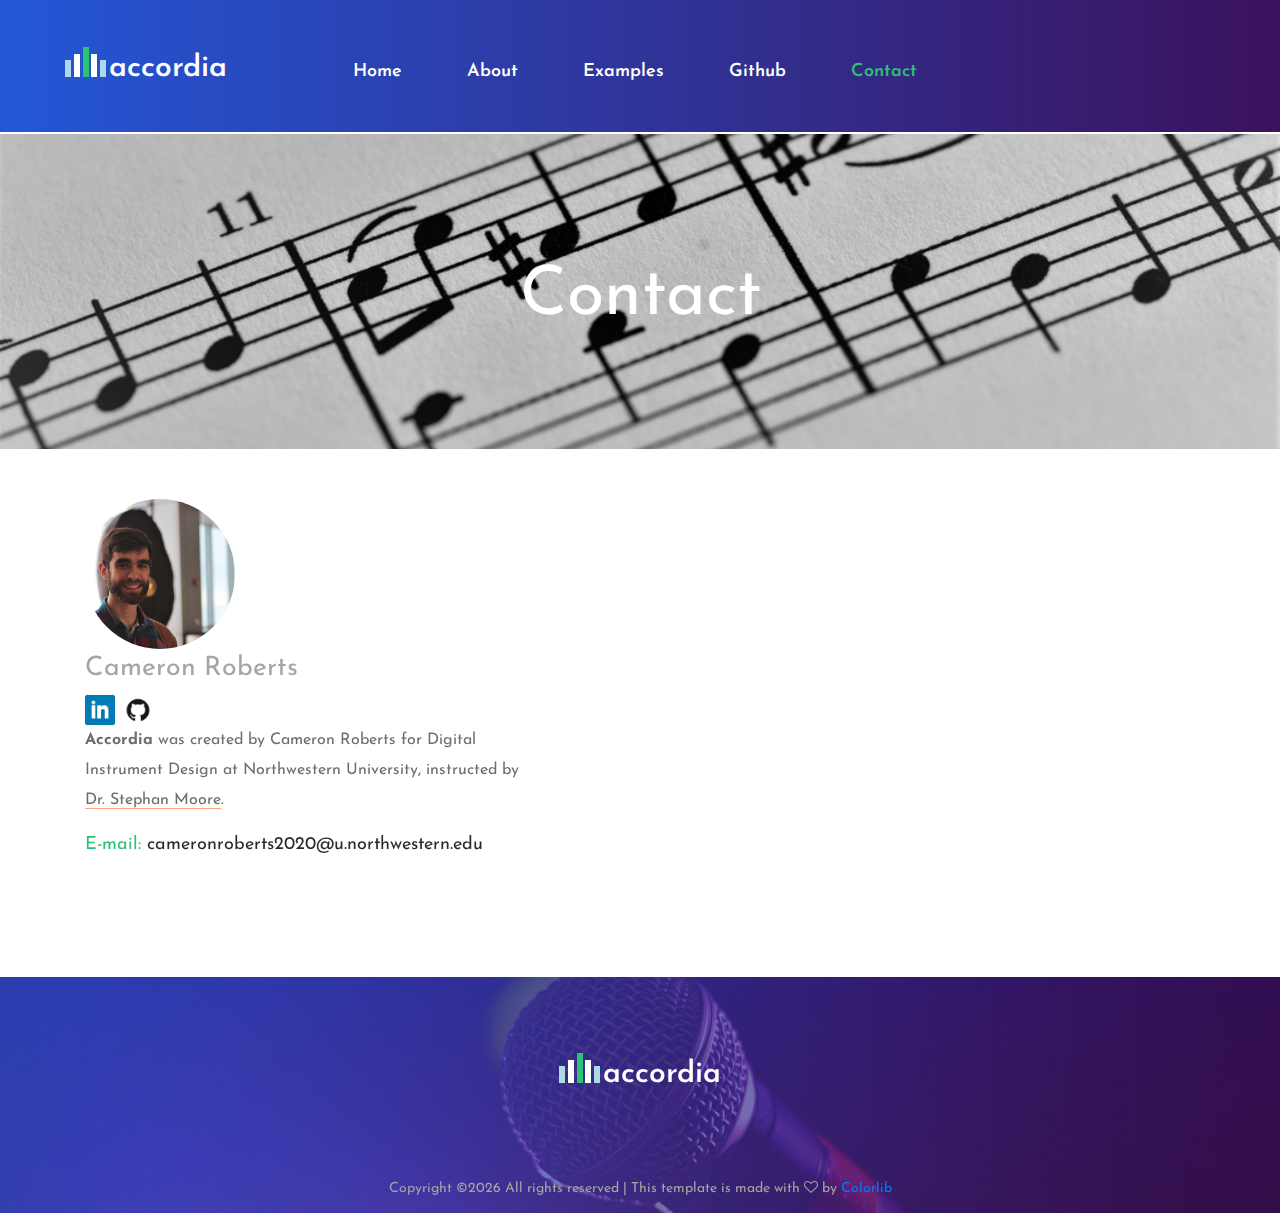
==== docs/contact.html @ 196a4d85 "Docs" ====
<!DOCTYPE html>
<html lang="en">
<head>
<title>Contact</title>
<meta charset="utf-8">
<meta http-equiv="X-UA-Compatible" content="IE=edge">
<meta name="description" content="Music template project">
<meta name="viewport" content="width=device-width, initial-scale=1">
<link rel="stylesheet" type="text/css" href="styles/bootstrap-4.1.2/bootstrap.min.css">
<link href="plugins/font-awesome-4.7.0/css/font-awesome.min.css" rel="stylesheet" type="text/css">
<link rel="stylesheet" type="text/css" href="styles/contact.css">
<link rel="stylesheet" type="text/css" href="styles/contact_responsive.css">
</head>
<body>

<div class="super_container">
	
	<!-- Header -->
	<header class="header">
		<div class="container">
			<div class="row">
				<div class="col">
					<div class="header_content d-flex flex-row align-items-center justify-content-center">
	
						<!-- Logo -->
						<div class="logo">
							<a href="#" class="d-flex flex-row align-items-end justify-content-start">
								<span class="logo_bars d-flex flex-row align-items-end justify-content-between"><span></span><span></span><span></span><span></span><span></span></span>
								<span class="logo_text">accordia</span>
							</a>
						</div>
	
						<!-- Main Navigation -->
						<nav class="main_nav">
							<ul class="d-flex flex-row align-items-center justify-content-start">
								<li><a href="index.html">Home</a></li>
								<li><a href="about.html">About</a></li>
								<li><a href="implementation.html">Examples</a></li>
								<li><a href="https://github.com/c-roberts/accordia">Github</a></li>
								<li><a style="color: #2ac275;" href="contact.html">Contact</a></li>
							</ul>
						</nav>

					<!-- User area -->
					<div class="log_reg d-flex flex-row align-items-center justify-content-start">


							<!-- Hamburger -->
							<div class="hamburger d-flex flex-column align-items-end justify-content-between"><div></div><div></div><div></div></div>
						</div>
	
					</div>
				</div>
			</div>
		</div>
	</header>





	<!-- Home -->

	<div class="home">
		<div class="parallax_background parallax-window" data-parallax="scroll" data-image-src="images/background2.jpg" data-speed="0.8"></div>
		<div class="home_container">
			<div class="container">
				<div class="row">
					<div class="col">
						<div class="home_content text-center">
							<div class="home_title">Contact</div>
						</div>
					</div>
				</div>
			</div>
		</div>
	</div>

	<!-- Contact -->

	<div class="contact">
		<div class="container">
				
				<!-- Contact Content -->
				<div style="width:20%; ">
					<div id="team" >
						<img  id="team_img" src="images/cameron_headshot.jpg" alt="" width="150" height="150">
						Cameron Roberts
						<div id="social"><a href="https://www.linkedin.com/in/cameron-roberts-1b112a160/"><img  src="images/linkedin.png" alt="" width="30" height="30">
						</a><a href="https://github.com/c-roberts"><img  src="images/github.png" alt="" width="30" height="30"></a></div>

					</div>
				</div>


					<div class="contact_content" style="">
						<div style="width:40%;" >
							<p><b>Accordia</b> was created by Cameron Roberts for Digital Instrument Design at Northwestern University, 
								instructed by <a href=""> Dr. Stephan Moore</a>.</p>
							</div>
						<div class="contact_list">
							<ul>
								<li><span>E-mail:</span> cameronroberts2020@u.northwestern.edu</li>
							</ul>
						</div>
					</div>
				


		</div>
	</div>


	<!-- Footer -->

	<footer class="footer">
		<div class="background_image" style="background-image:url(images/footer.jpg)"></div>
		<div class="footer_content">
			<div class="container">
				<div class="row">
					<div class="col text-center">

						<!-- Logo -->
						<div class="logo">
							<a href="#" class="d-flex flex-row align-items-end justify-content-start">
								<span class="logo_bars d-flex flex-row align-items-end justify-content-between"><span></span><span></span><span></span><span></span><span></span></span>
								<span class="logo_text">accordia</span>
							</a>
						</div>

						<!-- Footer Social -->

					</div>
				</div>
			</div>
		</div>
		<div class="footer_bar">
			<div class="container">
				<div class="row">
					<div class="col">
						<div class="copyright text-center"><!-- Link back to Colorlib can't be removed. Template is licensed under CC BY 3.0. -->
Copyright &copy;<script>document.write(new Date().getFullYear());</script> All rights reserved | This template is made with <i class="fa fa-heart-o" aria-hidden="true"></i> by <a href="https://colorlib.com" target="_blank">Colorlib</a>
<!-- Link back to Colorlib can't be removed. Template is licensed under CC BY 3.0. --></div>
					</div>
				</div>
			</div>
		</div>
			
	</footer>


</div>

<script src="js/jquery-3.3.1.min.js"></script>
<script src="styles/bootstrap-4.1.2/popper.js"></script>
<script src="styles/bootstrap-4.1.2/bootstrap.min.js"></script>
<script src="plugins/greensock/TweenMax.min.js"></script>
<script src="plugins/greensock/TimelineMax.min.js"></script>
<script src="plugins/scrollmagic/ScrollMagic.min.js"></script>
<script src="plugins/greensock/animation.gsap.min.js"></script>
<script src="plugins/greensock/ScrollToPlugin.min.js"></script>
<script src="plugins/jPlayer/jquery.jplayer.min.js"></script>
<script src="plugins/easing/easing.js"></script>
<script src="plugins/progressbar/progressbar.min.js"></script>
<script src="plugins/parallax-js-master/parallax.min.js"></script>
<script src="plugins/scrollTo/jquery.scrollTo.min.js"></script>
<script src="js/contact.js"></script>
</body>
</html>
---- docs/styles/contact.css ----
@charset "utf-8";
/* CSS Document */

/******************************

[Table of Contents]

1. Fonts
2. Body and some general stuff
3. Header
4. Menu
5. Home
6. Contact
7. Contact Map
8. Newsletter
9. Footer


******************************/

/***********
1. Fonts
***********/

@import url('https://fonts.googleapis.com/css?family=Josefin+Sans:300,400,600,700');

/*********************************
2. Body and some general stuff
*********************************/

*
{
	margin: 0;
	padding: 0;
	-webkit-font-smoothing: antialiased;
	-webkit-text-shadow: rgba(0,0,0,.01) 0 0 1px;
	text-shadow: rgba(0,0,0,.01) 0 0 1px;
}
body
{
	font-family: 'Josefin Sans', sans-serif;
	font-size: 14px;
	font-weight: 400;
	background: #FFFFFF;
	color: #a5a5a5;
}
div
{
	display: block;
	position: relative;
	-webkit-box-sizing: border-box;
    -moz-box-sizing: border-box;
    box-sizing: border-box;
}
ul
{
	list-style: none;
	margin-bottom: 0px;
}
p
{
	font-family: 'Josefin Sans', sans-serif;
	font-size: 16px;
	line-height: 1.875;
	font-weight: 400;
	color: #6d6d6d;
	-webkit-font-smoothing: antialiased;
	-webkit-text-shadow: rgba(0,0,0,.01) 0 0 1px;
	text-shadow: rgba(0,0,0,.01) 0 0 1px;
}
p a
{
	display: inline;
	position: relative;
	color: inherit;
	border-bottom: solid 1px #ffa07f;
	-webkit-transition: all 200ms ease;
	-moz-transition: all 200ms ease;
	-ms-transition: all 200ms ease;
	-o-transition: all 200ms ease;
	transition: all 200ms ease;
}
p:last-of-type
{
	margin-bottom: 0;
}
a
{
	-webkit-transition: all 200ms ease;
	-moz-transition: all 200ms ease;
	-ms-transition: all 200ms ease;
	-o-transition: all 200ms ease;
	transition: all 200ms ease;
}
a, a:hover, a:visited, a:active, a:link
{
	text-decoration: none;
	-webkit-font-smoothing: antialiased;
	-webkit-text-shadow: rgba(0,0,0,.01) 0 0 1px;
	text-shadow: rgba(0,0,0,.01) 0 0 1px;
}
p a:active
{
	position: relative;
	color: #FF6347;
}
p a:hover
{
	color: #FFFFFF;
	background: #ffa07f;
}
p a:hover::after
{
	opacity: 0.2;
}
::selection
{
	background: rgba(42,194,117,0.9);
	color: #ffffff;
}
p::selection
{
	
}
h1{font-size: 48px;}
h2{font-size: 36px;}
h3{font-size: 24px;}
h4{font-size: 18px;}
h5{font-size: 14px;}
h1, h2, h3, h4, h5, h6
{
	font-family: 'Josefin Sans', sans-serif;
	-webkit-font-smoothing: antialiased;
	-webkit-text-shadow: rgba(0,0,0,.01) 0 0 1px;
	text-shadow: rgba(0,0,0,.01) 0 0 1px;
	line-height: 1.2;
	color: #2a2a2a;
	font-weight: 700;
}
h1::selection, 
h2::selection, 
h3::selection, 
h4::selection, 
h5::selection, 
h6::selection
{
	
}
img
{
	max-width: 100%;
}
button:active
{
	outline: none;
}
.form-control
{
	color: #db5246;
}
section
{
	display: block;
	position: relative;
	box-sizing: border-box;
}
.clear
{
	clear: both;
}
.clearfix::before, .clearfix::after
{
	content: "";
	display: table;
}
.clearfix::after
{
	clear: both;
}
.clearfix
{
	zoom: 1;
}
.float_left
{
	float: left;
}
.float_right
{
	float: right;
}
.trans_200
{
	-webkit-transition: all 200ms ease;
	-moz-transition: all 200ms ease;
	-ms-transition: all 200ms ease;
	-o-transition: all 200ms ease;
	transition: all 200ms ease;
}
.trans_300
{
	-webkit-transition: all 300ms ease;
	-moz-transition: all 300ms ease;
	-ms-transition: all 300ms ease;
	-o-transition: all 300ms ease;
	transition: all 300ms ease;
}
.trans_400
{
	-webkit-transition: all 400ms ease;
	-moz-transition: all 400ms ease;
	-ms-transition: all 400ms ease;
	-o-transition: all 400ms ease;
	transition: all 400ms ease;
}
.trans_500
{
	-webkit-transition: all 500ms ease;
	-moz-transition: all 500ms ease;
	-ms-transition: all 500ms ease;
	-o-transition: all 500ms ease;
	transition: all 500ms ease;
}
.fill_height
{
	height: 100%;
}
.super_container
{
	width: 100%;
	overflow: hidden;
}
.prlx_parent
{
	overflow: hidden;
}
.prlx
{
	height: 130% !important;
}
.parallax-window
{
    min-height: 400px;
    background: transparent;
}
.parallax_background
{
	position: absolute;
	top: 0;
	left: 0;
	width: 100%;
	height: 100%;
}
.background_image
{
	position: absolute;
	top: 0;
	left: 0;
	width: 100%;
	height: 100%;
	background-repeat: no-repeat;
	background-size: cover;
	background-position: center center;
}
.nopadding
{
	padding: 0px !important;
}
.owl-carousel,
.owl-carousel .owl-stage-outer,
.owl-carousel .owl-stage,
.owl-carousel .owl-item
{
	height: 100%;
}
.slide
{
	height: 100%;
}
.container_reset > .container
{
	max-width: 100%;
	padding-left: 0;
	padding-right: 0;
}
.container_reset > .container .row
{
	margin-left: 0;
	margin-right: 0;
}
.container_reset > .container .row > div[class^='col']
{
	padding-left: 0;
	padding-right: 0;
}
.button
{
	position: relative;
	overflow: hidden;
	width: 200px;
    height: 56px;
    border-radius: 22px;
    border: none;
    outline: none;
    cursor: pointer;
    text-align: center;
}
.button::after
{
	display: block;
	position: absolute;
	top: 0;
	left: -100%;
	width: 200%;
	height: 100%;
	background-color: #2ac275;
	background-image: linear-gradient(to right, #2ac275, #cbdc0b, #2ac275);
	background: #2ac275;
	background: linear-gradient(to right, #2ac275, #cbdc0b, #2ac275);
	content: '';
	z-index: 0;
	-webkit-transition: all 400ms ease;
	-moz-transition: all 400ms ease;
	-ms-transition: all 400ms ease;
	-o-transition: all 400ms ease;
	transition: all 400ms ease;
}
.button:hover::after
{
	left: 0;
}
.button a
{
	position: relative;
	font-size: 14px;
    font-weight: 700;
    color: #ffffff;
    text-transform: uppercase;
    z-index: 1;
    line-height: 56px;
}
.button span
{
	position: relative;
	font-size: 14px;
    font-weight: 700;
    color: #ffffff;
    line-height: 56px;
    text-transform: uppercase;
	z-index: 1;
}
.section_title h1
{
	font-size: 60px;
	font-weight: 400;
}

/*********************************
3. Header
*********************************/

.header
{
	position: fixed;
	top: 0;
	left: 0;
	width: 100%;
	background-color: #3b125d;
	background-image: linear-gradient(to right, #2457d7, #3b125d);
	background: #3b125d;
	background: linear-gradient(to right, #2457d7, #3b125d);
	z-index: 100;
}
/*Header gradient bottom border*/
.header::after
{
	position: absolute;
	left: 0;
	bottom: 0;
	width: 100%;
	height: 2px;
	content: '';
	background-color: white;
}
.header_content
{
	width: calc(100% + 30px);
	left: -20px;
	height: 134px;
	-webkit-transition: all 400ms ease;
	-moz-transition: all 400ms ease;
	-ms-transition: all 400ms ease;
	-o-transition: all 400ms ease;
	transition: all 400ms ease;
}
.header.scrolled .header_content
{
	height: 75px;
}
.logo
{
	position: absolute;
	left: 0;
	top: 46%;
	-webkit-transform: translateY(-50%);
	-moz-transform: translateY(-50%);
	-ms-transform: translateY(-50%);
	-o-transform: translateY(-50%);
	transform: translateY(-50%);
}
.logo_bars
{
	width: 41px;
	height: 30px;
}
.logo_bars > span
{
	width: 6px;
}
.logo_bars > span:first-of-type,
.logo_bars > span:last-of-type
{
	height: 17px;
	background: lightblue;
}
.logo_bars > span:nth-child(2),
.logo_bars > span:nth-child(4)
{
	height: 23px;
	background: white;
}
.logo_bars > span:nth-child(3)
{
	height: 30px;
	background: #2ac275;
}
.logo_text
{
	line-height: 0.75;
	font-size: 30px;
	font-weight: 600;
	color: #ffffff;
	margin-left: 3px;
	-webkit-transform: translateY(4px);
	-moz-transform: translateY(4px);
	-ms-transform: translateY(4px);
	-o-transform: translateY(4px);
	transform: translateY(4px);
}
.main_nav
{
	-webkit-transform: translateY(5px);
	-moz-transform: translateY(5px);
	-ms-transform: translateY(5px);
	-o-transform: translateY(5px);
	transform: translateY(5px);
}
.main_nav ul li
{
	position: relative;
}
.main_nav ul li:not(:last-of-type)
{
	margin-right: 65px;
}
.main_nav ul li a
{
	font-size: 18px;
	font-weight: 600;
	color: #ffffff;
}
.main_nav ul li a:hover,
.main_nav ul li.active a
{
	color: #2ac275;
}
.main_nav ul li.active::after
{
	position: absolute;
	left: 50%;
	-webkit-transform: translateX(-50%);
	-moz-transform: translateX(-50%);
	-ms-transform: translateX(-50%);
	-o-transform: translateX(-50%);
	transform: translateX(-50%);
	bottom: -20px;
	width: 14px;
	height: 14px;
	background: #2ac275;
	border-radius: 50%;
	content: '';
	-webkit-transition: all 400ms ease;
	-moz-transition: all 400ms ease;
	-ms-transition: all 400ms ease;
	-o-transition: all 400ms ease;
	transition: all 400ms ease;
}
.header.scrolled .main_nav ul li.active::after
{
	bottom: -10px;
	width: 10px;
	height: 10px;
}
.log_reg
{
	position: absolute;
	top: 44%;
	right: 0;
	flex: 0 0 auto;
}
.header.scrolled .log_reg
{
	top: 50%;
	-webkit-transform: translateY(-50%);
	-moz-transform: translateY(-50%);
	-ms-transform: translateY(-50%);
	-o-transform: translateY(-50%);
	transform: translateY(-50%);
}
.log_reg ul
{
	display: block;
}
.log_reg ul li
{
	position: relative;
}
.log_reg ul li:not(:last-of-type)
{
	padding-right: 18px;
	margin-right: 1px;
}
.log_reg ul li:not(:last-of-type)::after
{
	position: absolute;
	top: 0;
	right: 0;
	content: '/';
	font-size: 18px;
	font-weight: 600;
	color: #ffffff;
	margin-left: 5px;
	margin-right: 5px;
}
.log_reg ul li a
{
	font-size: 18px;
	font-weight: 600;
	color: #ffffff;
}
.log_reg ul li a:hover
{
	color: #2e9e7a;
}
.hamburger
{
	display: none !important;
	margin-left: 25px;
	width: 34px;
	height: 16px;
	padding: 2px;
	cursor: pointer;
	flex: 0 0 auto;
}
.hamburger > div
{
	background: #ffffff;
	height: 2px;
	-webkit-transition: all 300ms ease;
	-moz-transition: all 300ms ease;
	-ms-transition: all 300ms ease;
	-o-transition: all 300ms ease;
	transition: all 300ms ease;
}
.hamburger > div:first-child
{
	width: 100%;
}
.hamburger > div:nth-child(2)
{
	width: 50%;
}
.hamburger > div:nth-child(3)
{
	width: 75%;
}
.hamburger:hover > div
{
	width: 100%;
}
/*.hamburger:hover > div:first-child
{
	background: #e830fe;
}
.hamburger:hover > div:nth-child(2)
{
	background: #2ac275;
}
.hamburger:hover > div:nth-child(3)
{
	background: #eeff2d;
}*/

/*********************************
4. Menu
*********************************/

.menu
{
	position: fixed;
	top: 0;
	left: 0;
	width: 100vw;
	height: 100vh;
	z-index: 101;
	visibility: hidden;
	opacity: 0;
	-webkit-transition: all 400ms ease;
	-moz-transition: all 400ms ease;
	-ms-transition: all 400ms ease;
	-o-transition: all 400ms ease;
	transition: all 400ms ease;
}
.menu.active
{
	visibility: visible;
	opacity: 1;
}
.menu_container
{
	width: 100%;
	height: 100%;
}
.menu_background
{
	position: absolute;
	top: 0;
	left: 0;
	width: 100%;
	height: 100%;
	background-color: #3b125d;
	background-image: linear-gradient(to right, #2457d7, #3b125d);
	background: #3b125d;
	background: linear-gradient(to right, #2457d7, #3b125d);
	opacity: 0.95;
}
.menu_close
{
	position: absolute;
	top: 50px;
	right: 50px;
	cursor: pointer;
}
.menu_close i
{
	font-size: 22px;
	color: #ffffff;
}
.menu_content
{
	position: absolute;
	top: 40%;
	-webkit-transform: translateY(-50%);
	-moz-transform: translateY(-50%);
	-ms-transform: translateY(-50%);
	-o-transform: translateY(-50%);
	transform: translateY(-50%);
	left: 0;
	width: 100%;
}
.menu_nav ul li
{
	position: relative;
	display: inline-block;
	
}
.menu_nav ul li::after
{
	display: block;
	position: absolute;
	top: 53%;
	-webkit-transform: translateY(-50%);
	-moz-transform: translateY(-50%);
	-ms-transform: translateY(-50%);
	-o-transform: translateY(-50%);
	transform: translateY(-50%);
	left: 0;
	width: 0;
	height: 3px;
	background: #ffffff;
	content: '';
	z-index: 1;
	-webkit-transition: all 400ms ease;
	-moz-transition: all 400ms ease;
	-ms-transition: all 400ms ease;
	-o-transition: all 400ms ease;
	transition: all 400ms ease;
}
.menu_nav ul li:hover::after
{
	width: 100%;
}
.menu_nav ul li a
{
	font-size: 36px;
	font-weight: 400;
	color: #ffffff;
}

/*********************************
5. Home
*********************************/

.home
{
	height: 449px;
}
.home_container
{
	position: absolute;
	left: 0;
	top: 57.2%;
	width: 100%;
}
.home_title
{
	font-size: 68px;
	font-weight: 400;
	color: #ffffff;
	line-height: 1.2;
}

/*********************************
6. Contact
*********************************/

.contact
{
	background: #ffffff;
	padding-top: 50px;
	padding-bottom: 120px;
}
.contact_content
{
	margin-top: -4px;
}
.contact_title
{
	font-size: 60px;
	font-weight: 400;
	color: #2a2a2a;
	line-height: 1.2;
	margin-left: -3px;
}
.contact_text
{
	margin-top: 24px;
}
.contact_list
{
	margin-top: 20px;
}
.contact_list ul li
{
	font-size: 18px;
	font-weight: 400;
	line-height: 1.2;
	color: #2a2a2a;
}
.contact_list ul li:not(:last-of-type)
{
	margin-bottom: 29px;
}
.contact_list ul li span
{
	color: #2ac275;
}
.contact_form > div:not(:last-of-type)
{
	margin-bottom: 17px;
}
.contact_input
{
	width: 100%;
	height: 56px;
	background: transparent;
	border: solid 2px #e0e7ee;
	border-radius: 22px;
	padding-left: 34px;
	font-size: 16px;
	font-weight: 600;
	color: #2a2a2a;
	outline: none;
}
.contact_input::-webkit-input-placeholder
{
	font-size: 16px !important;
	font-weight: 400 !important;
	color: #6d6d6d !important;
}
.contact_input:-moz-placeholder
{
	font-size: 16px !important;
	font-weight: 400 !important;
	color: #6d6d6d !important;
}
.contact_input::-moz-placeholder
{
	font-size: 16px !important;
	font-weight: 400 !important;
	color: #6d6d6d !important;
} 
.contact_input:-ms-input-placeholder
{ 
	font-size: 16px !important;
	font-weight: 400 !important;
	color: #6d6d6d !important;
}
.contact_input::input-placeholder
{
	font-size: 16px !important;
	font-weight: 400 !important;
	color: #6d6d6d !important;
}
.contact_textarea
{
	height: 119px;
	padding-top: 18px;
}
.contact_form_button
{
	margin-top: 8px;
	outline: none;
}

/*********************************
7. Contact Map
*********************************/

.contact_map
{
	width: 100%;
}
.map
{
	width: 100%;
}
.google_map
{
	width: 100%;
	height: 685px;
}
.map_container
{
	width: 100%;
	height: 100%;
	overflow: hidden;
}
#map
{
	width: 100%;
	height: calc(100% + 30px);
}

/*********************************
8. Team
*********************************/
.team_area{
	display: inline-block;
	width: 100%;
	padding-top: 50px;
	text-align: center;

	
}

#team_img {
	border-radius: 50%;
	display:block;
  }

#team {


	display: inline;
	font-size: 20pt;
}
a, a:hover, a:visited, a:active, a:link
{
	text-decoration: none;
	-webkit-font-smoothing: antialiased;
	-webkit-text-shadow: rgba(0,0,0,.01) 0 0 1px;
	text-shadow: rgba(0,0,0,.01) 0 0 1px;
}

/*********************************
9. Footer
*********************************/

.footer
{
	display: block;
	position: relative;
}
.footer_content
{
	padding-top: 76px;
	padding-bottom: 74px;
}
.footer .logo
{
	display: inline-block;
	position: relative;
	left: auto;
	top: auto;
	-webkit-transform: none;
	-moz-transform: none;
	-ms-transform: none;
	-o-transform: none;
	transform: none;
}
.footer_social
{
	margin-top: 58px;
}
.footer_social ul li:not(:last-of-type)
{
	margin-right: 18px;
}
.footer_social ul li
{
	width: 46px;
	height: 46px;
	border-radius: 50%;
	background: #2ac275;
	-webkit-transition: all 200ms ease;
	-moz-transition: all 200ms ease;
	-ms-transition: all 200ms ease;
	-o-transition: all 200ms ease;
	transition: all 200ms ease;
}
.footer_social ul li:hover
{
	background: #eeff2d;
}
.footer_social ul li a
{
	display: block;
	height: 100%;
}
.footer_social ul li a i
{
	font-size: 20px;
	color: #ffffff;
	line-height: 46px;
	-webkit-transition: all 200ms ease;
	-moz-transition: all 200ms ease;
	-ms-transition: all 200ms ease;
	-o-transition: all 200ms ease;
	transition: all 200ms ease;
}
.footer_social ul li:hover a i
{
	color: #2ac275;
}
.copyright
{
	height: 49px;
	line-height: 49px;
}
---- docs/styles/contact_responsive.css ----
@charset "utf-8";
/* CSS Document */

/******************************

[Table of Contents]

1. 1600px
2. 1440px
3. 1280px
4. 1199px
5. 1024px
6. 991px
7. 959px
8. 880px
9. 768px
10. 767px
11. 539px
12. 479px
13. 400px

******************************/

/************
1. 1600px
************/

@media only screen and (max-width: 1600px)
{
	
}

/************
2. 1440px
************/

@media only screen and (max-width: 1440px)
{
	
}

/************
3. 1380px
************/

@media only screen and (max-width: 1380px)
{
	
}

/************
3. 1280px
************/

@media only screen and (max-width: 1280px)
{
	
}

/************
4. 1199px
************/

@media only screen and (max-width: 1199px)
{
	.main_nav ul li:not(:last-of-type)
	{
		margin-right: 40px;
	}
	.nl_col
	{
		margin-top: 40px;
	}
	.newsletter_form_container
	{
		padding-left: 0;
	}
}

/************
4. 1100px
************/

@media only screen and (max-width: 1100px)
{
	
}

/************
5. 1024px
************/

@media only screen and (max-width: 1024px)
{
	
}

/************
6. 991px
************/

@media only screen and (max-width: 991px)
{
	.container_reset > .container
	{
		max-width: 720px;
	}
	.header_content
	{
		width: 100%;
		left: auto;
	}
	.main_nav
	{
		display: none;
	}
	.hamburger
	{
		display: flex !important;
	}
	.contact_col
	{
		margin-top: 100px;
	}
}

/************
7. 959px
************/

@media only screen and (max-width: 959px)
{
	
}

/************
8. 880px
************/

@media only screen and (max-width: 880px)
{
	
}

/************
9. 768px
************/

@media only screen and (max-width: 768px)
{
	
}

/************
10. 767px
************/

@media only screen and (max-width: 767px)
{
	.contact_title
	{
		font-size: 48px;
	}
	.contact_input_col
	{
		margin-bottom: 17px;
	}
	.footer_social ul li
	{
		width: 40px;
		height: 40px;
	}
	.footer_social ul li:not(:last-of-type)
	{
		margin-right: 7px;
	}
	.footer_social ul li a i
	{
		font-size: 16px;
		line-height: 40px;
	}
}

/************
11. 575px
************/

@media only screen and (max-width: 575px)
{
	.button
	{
		width: 160px;
		height: 48px;
		border-radius: 17px;
	}
	.button a
	{
		font-size: 12px;
		line-height: 48px;
	}
	.button span
	{
		line-height: 48px;
		font-size: 12px;
	}
	.section_title h1
	{
		font-size: 36px;
	}
	p
	{
		font-size: 14px;
	}
	.header_content
	{
		height: 75px;
	}
	.log_reg
	{
		top: 50%;
		-webkit-transform: translateY(-50%);
		-moz-transform: translateY(-50%);
		-ms-transform: translateY(-50%);
		-o-transform: translateY(-50%);
		transform: translateY(-50%);
	}
	.home
	{
		height: 350px;
	}
	.home_title
	{
		font-size: 36px;
	}
	.menu_close
	{
		right: 30px;
	}
	.log_reg ul li a
	{
		font-size: 16px;
	}
	.menu_nav ul li a
	{
		font-size: 30px;
	}
	.contact_title
	{
		font-size: 36px;
	}
	.contact_list ul li
	{
		font-size: 16px;
	}
	.contact_input
	{
		height: 48px;
		border-radius: 17px;
		font-size: 14px;
		padding-left: 20px;
	}
	.contact_textarea
	{
		height: 119px;
	}
	.contact_input::-webkit-input-placeholder
	{
		font-size: 14px !important;
	}
	.contact_input:-moz-placeholder
	{
		font-size: 14px !important;
	}
	.contact_input::-moz-placeholder
	{
		font-size: 14px !important;
	} 
	.contact_input:-ms-input-placeholder
	{ 
		font-size: 14px !important;
	}
	.contact_input::input-placeholder
	{
		font-size: 14px !important;
	}
	.google_map
	{
		height: 400px;
	}
	.newsletter_input
	{
		height: 48px;
		border-radius: 17px;
		width: calc(100% - 167px);
		font-size: 14px;
		padding-left: 20px;
	}
	.newsletter_input::-webkit-input-placeholder
	{
		font-size: 14px !important;
	}
	.newsletter_input:-moz-placeholder
	{
		font-size: 14px !important;
	}
	.newsletter_input::-moz-placeholder
	{
		font-size: 14px !important;
	} 
	.newsletter_input:-ms-input-placeholder
	{ 
		font-size: 14px !important;
	}
	.newsletter_input::input-placeholder
	{
		font-size: 14px !important;
	}
}

/************
11. 539px
************/

@media only screen and (max-width: 539px)
{
	
}

/************
12. 480px
************/

@media only screen and (max-width: 480px)
{
	
}

/************
13. 479px
************/

@media only screen and (max-width: 479px)
{
	
}

/************
14. 400px
************/

@media only screen and (max-width: 400px)
{
	
}
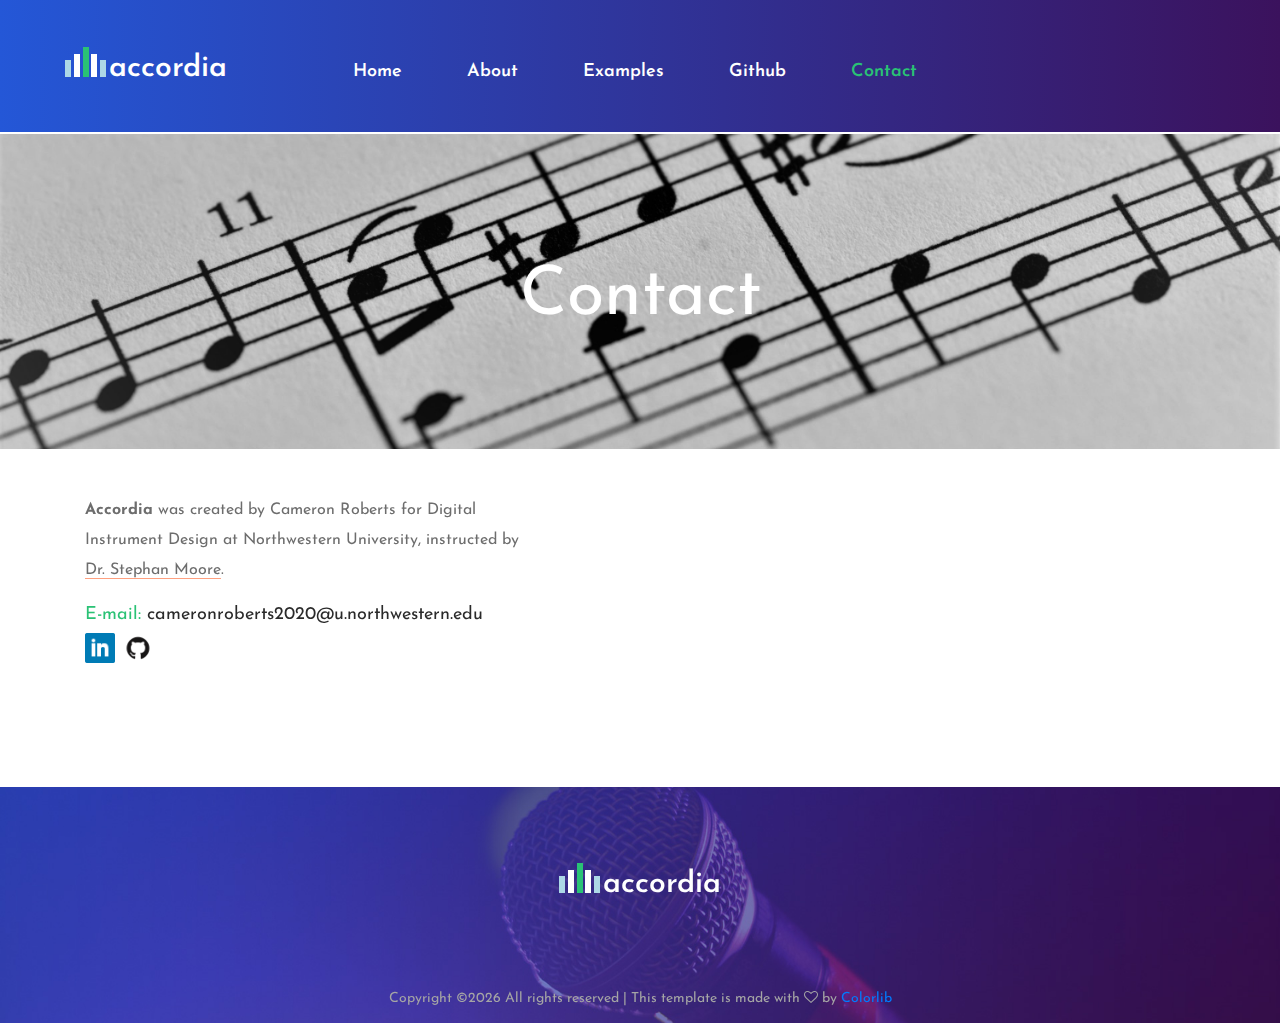
==== commit e0cee725: "Added examples" ====
--- a/docs/contact.html
+++ b/docs/contact.html
@@ -82,26 +82,26 @@
 		<div class="container">
 				
 				<!-- Contact Content -->
-				<div style="width:20%; ">
-					<div id="team" >
-						<img  id="team_img" src="images/cameron_headshot.jpg" alt="" width="150" height="150">
-						Cameron Roberts
-						<div id="social"><a href="https://www.linkedin.com/in/cameron-roberts-1b112a160/"><img  src="images/linkedin.png" alt="" width="30" height="30">
-						</a><a href="https://github.com/c-roberts"><img  src="images/github.png" alt="" width="30" height="30"></a></div>
-
-					</div>
-				</div>
+	
 
 
 					<div class="contact_content" style="">
 						<div style="width:40%;" >
 							<p><b>Accordia</b> was created by Cameron Roberts for Digital Instrument Design at Northwestern University, 
-								instructed by <a href=""> Dr. Stephan Moore</a>.</p>
+								instructed by <a href="https://oddnoise.com/aboutme.html"> Dr. Stephan Moore</a>.</p>
 							</div>
 						<div class="contact_list">
 							<ul>
 								<li><span>E-mail:</span> cameronroberts2020@u.northwestern.edu</li>
 							</ul>
+						</div>
+					</div>
+
+					<div style="width:20%; ">
+						<div id="team" >
+							<div id="social"><a href="https://www.linkedin.com/in/cameron-roberts-1b112a160/"><img  src="images/linkedin.png" alt="" width="30" height="30">
+							</a><a href="https://github.com/c-roberts"><img  src="images/github.png" alt="" width="30" height="30"></a></div>
+	
 						</div>
 					</div>
 				
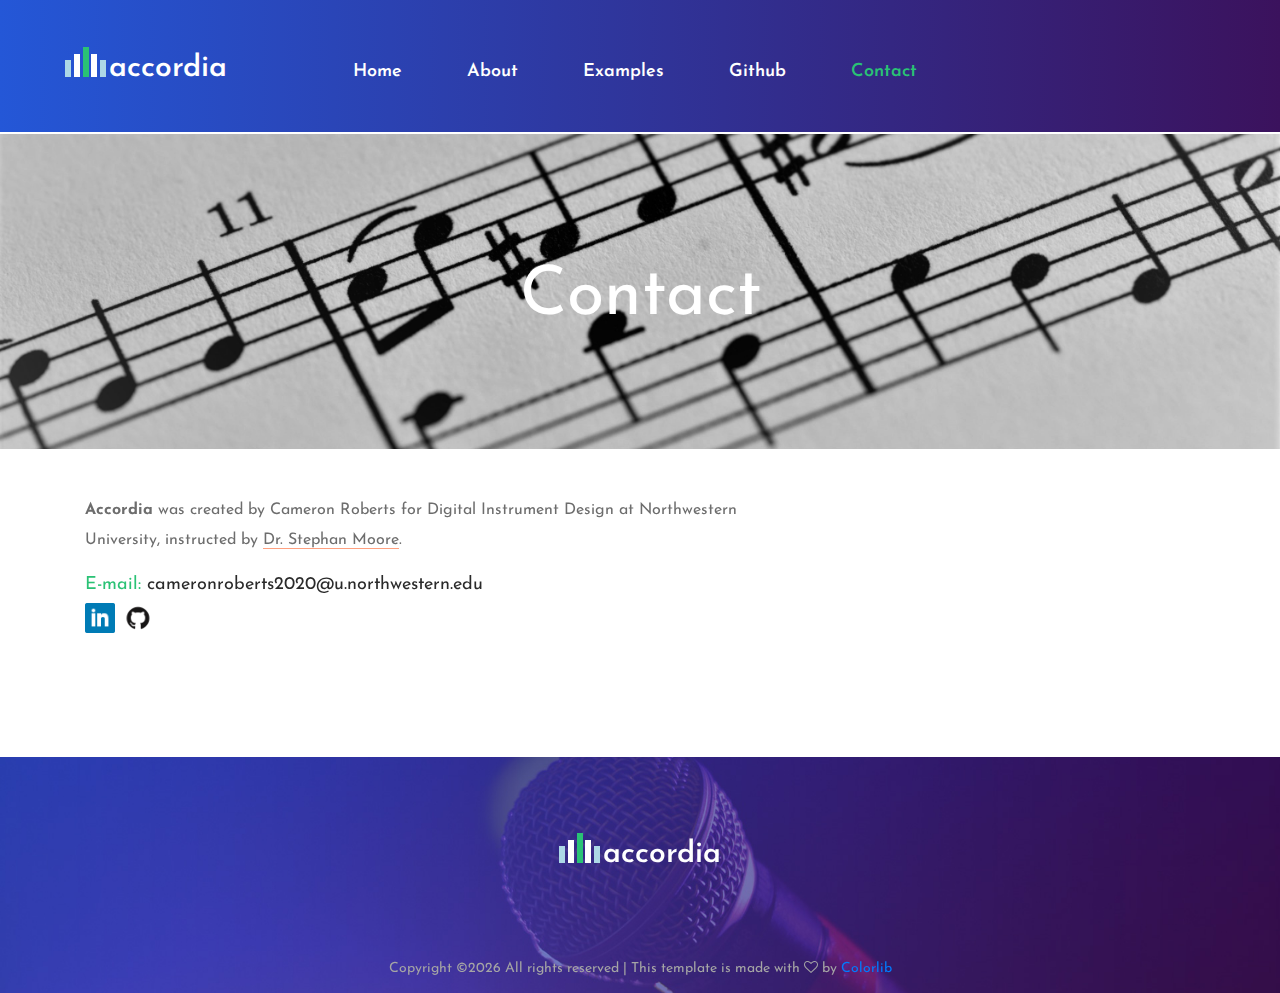
==== commit 6cde55a8: "updated docs" ====
--- a/docs/contact.html
+++ b/docs/contact.html
@@ -86,7 +86,7 @@
 
 
 					<div class="contact_content" style="">
-						<div style="width:40%;" >
+						<div style="width:60%;" >
 							<p><b>Accordia</b> was created by Cameron Roberts for Digital Instrument Design at Northwestern University, 
 								instructed by <a href="https://oddnoise.com/aboutme.html"> Dr. Stephan Moore</a>.</p>
 							</div>
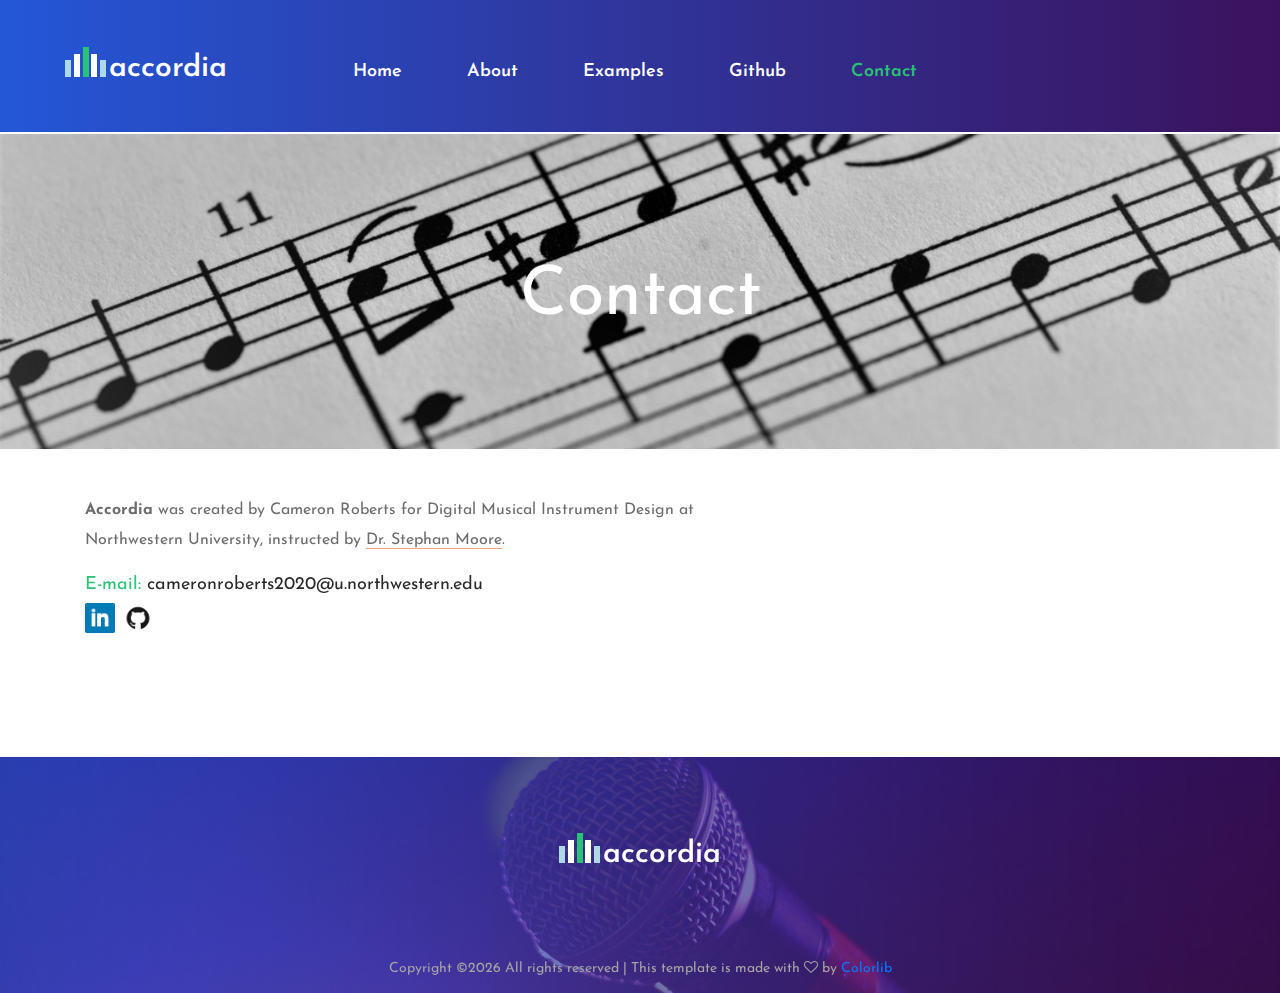
==== commit 103772dc: "Update contact.html" ====
--- a/docs/contact.html
+++ b/docs/contact.html
@@ -87,7 +87,7 @@
 
 					<div class="contact_content" style="">
 						<div style="width:60%;" >
-							<p><b>Accordia</b> was created by Cameron Roberts for Digital Instrument Design at Northwestern University, 
+							<p><b>Accordia</b> was created by Cameron Roberts for Digital Musical Instrument Design at Northwestern University, 
 								instructed by <a href="https://oddnoise.com/aboutme.html"> Dr. Stephan Moore</a>.</p>
 							</div>
 						<div class="contact_list">
